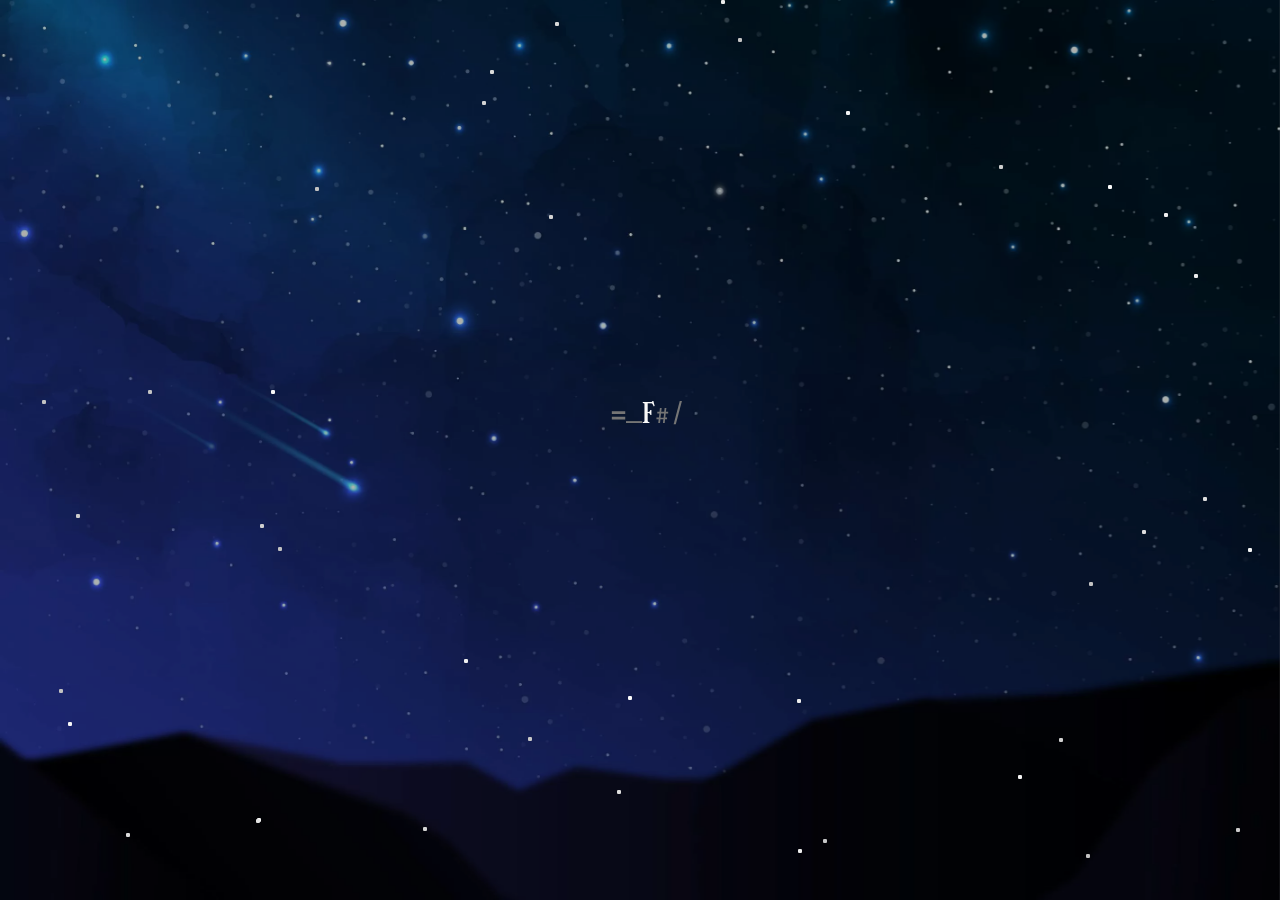
==== index.html @ 8d0498d8 "Archivos iniciales" ====
<!DOCTYPE html>
<html lang="en">
<head>
    <meta charset="UTF-8">
    <meta http-equiv="X-UA-Compatible" content="IE=edge">
    <meta name="viewport" content="width=device-width, initial-scale=1.0">
    <title>La Sociedad de los Tulipanes</title>

    <link rel="stylesheet" href="css/index.css">
</head>
<body>
    <div class="bg"></div>
 
      <div class="text"></div>
    <div class="star-field">
    <div class="layer"></div>
    <div class="layer"></div>
    <div class="layer"></div>
    <script src="js/textanim.js"></script>
</body>
</html>
---- css/index.css ----
@import url("https://fonts.googleapis.com/css2?family=Girassol&display=swap");

body {
  display: flex;
  justify-content: center;
  flex-direction: column;
  width: 100%;
  align-items: center;
  height: 90vh;
}

.text {
  font-weight: 100;
  font-size: 28px;
  color: #fafafa;
  font-family: 'Girassol', cursive;
}
.dud {
  color: #757575;
}

.bg {
  background: url(../media/img/bg.webp) no-repeat;
  background-size: cover;
  height: 100%;
  width: 100%;
  position: fixed;
  top: 0;
  left: 0;
  z-index: -3;
}
.bg:before {
  content: "";
  width: 100%;
  height: 100%;
  background: #000;
  position: fixed;
  z-index: -1;
  top: 0;
  left: 0;
  opacity: 0.3;
}

@keyframes sf-fly-by-1 {
  from {
    transform: translateZ(-600px);
    opacity: 0.5;
  }
  to {
    transform: translateZ(0);
    opacity: 0.5;
  }
}
@keyframes sf-fly-by-2 {
  from {
    transform: translateZ(-1200px);
    opacity: 0.5;
  }
  to {
    transform: translateZ(-600px);
    opacity: 0.5;
  }
}
@keyframes sf-fly-by-3 {
  from {
    transform: translateZ(-1800px);
    opacity: 0.5;
  }
  to {
    transform: translateZ(-1200px);
    opacity: 0.5;
  }
}
.star-field {
  position: fixed;
  top: 0;
  left: 0;
  width: 100%;
  height: 100%;
  perspective: 600px;
  -webkit-perspective: 600px;
  z-index: -1;
}
.star-field .layer {
  box-shadow: -411px -476px #cccccc, 777px -407px #d4d4d4, -387px -477px #fcfcfc,
    -91px -235px #d4d4d4, 491px -460px #f7f7f7, 892px -128px #f7f7f7,
    758px -277px #ededed, 596px 378px #cccccc, 647px 423px whitesmoke,
    183px 389px #c7c7c7, 524px -237px #f0f0f0, 679px -535px #e3e3e3,
    158px 399px #ededed, 157px 249px #ededed, 81px -450px #ebebeb,
    719px -360px #c2c2c2, -499px 473px #e8e8e8, -158px -349px #d4d4d4,
    870px -134px #cfcfcf, 446px 404px #c2c2c2, 440px 490px #d4d4d4,
    414px 507px #e6e6e6, -12px 246px #fcfcfc, -384px 369px #e3e3e3,
    641px -413px #fcfcfc, 822px 516px #dbdbdb, 449px 132px #c2c2c2,
    727px 146px #f7f7f7, -315px -488px #e6e6e6, 952px -70px #e3e3e3,
    -869px -29px #dbdbdb, 502px 80px #dedede, 764px 342px #e0e0e0,
    -150px -380px #dbdbdb, 654px -426px #e3e3e3, -325px -263px #c2c2c2,
    755px -447px #c7c7c7, 729px -177px #c2c2c2, -682px -391px #e6e6e6,
    554px -176px #ededed, -85px -428px #d9d9d9, 714px 55px #e8e8e8,
    359px -285px #cfcfcf, -362px -508px #dedede, 468px -265px #fcfcfc,
    74px -500px #c7c7c7, -514px 383px #dbdbdb, 730px -92px #cfcfcf,
    -112px 287px #c9c9c9, -853px 79px #d6d6d6, 828px 475px #d6d6d6,
    -681px 13px #fafafa, -176px 209px #f0f0f0, 758px 457px #fafafa,
    -383px -454px #ededed, 813px 179px #d1d1d1, 608px 98px whitesmoke,
    -860px -65px #c4c4c4, -572px 272px #f7f7f7, 459px 533px #fcfcfc,
    624px -481px #e6e6e6, 790px 477px #dedede, 731px -403px #ededed,
    70px -534px #cccccc, -23px 510px #cfcfcf, -652px -237px whitesmoke,
    -690px 367px #d1d1d1, 810px 536px #d1d1d1, 774px 293px #c9c9c9,
    -362px 97px #c2c2c2, 563px 47px #dedede, 313px 475px #e0e0e0,
    839px -491px #e3e3e3, -217px 377px #d4d4d4, -581px 239px #c2c2c2,
    -857px 72px #cccccc, -23px 340px #dedede, -837px 246px white,
    170px -502px #cfcfcf, 822px -443px #e0e0e0, 795px 497px #e0e0e0,
    -814px -337px #cfcfcf, 206px -339px #f2f2f2, -779px 108px #e6e6e6,
    808px 2px #d4d4d4, 665px 41px #d4d4d4, -564px 64px #cccccc,
    -380px 74px #cfcfcf, -369px -60px #f7f7f7, 47px -495px #e3e3e3,
    -383px 368px #f7f7f7, 419px 288px #d1d1d1, -598px -50px #c2c2c2,
    -833px 187px #c4c4c4, 378px 325px whitesmoke, -703px 375px #d6d6d6,
    392px 520px #d9d9d9, -492px -60px #c4c4c4, 759px 288px #ebebeb,
    98px -412px #c4c4c4, -911px -277px #c9c9c9;
  transform-style: preserve-3d;
  position: absolute;
  top: 50%;
  left: 50%;
  height: 4px;
  width: 4px;
  border-radius: 2px;
}
.star-field .layer:nth-child(1) {
  animation: sf-fly-by-1 5s linear infinite;
}
.star-field .layer:nth-child(2) {
  animation: sf-fly-by-2 5s linear infinite;
}
.star-field .layer:nth-child(3) {
  animation: sf-fly-by-3 5s linear infinite;
}
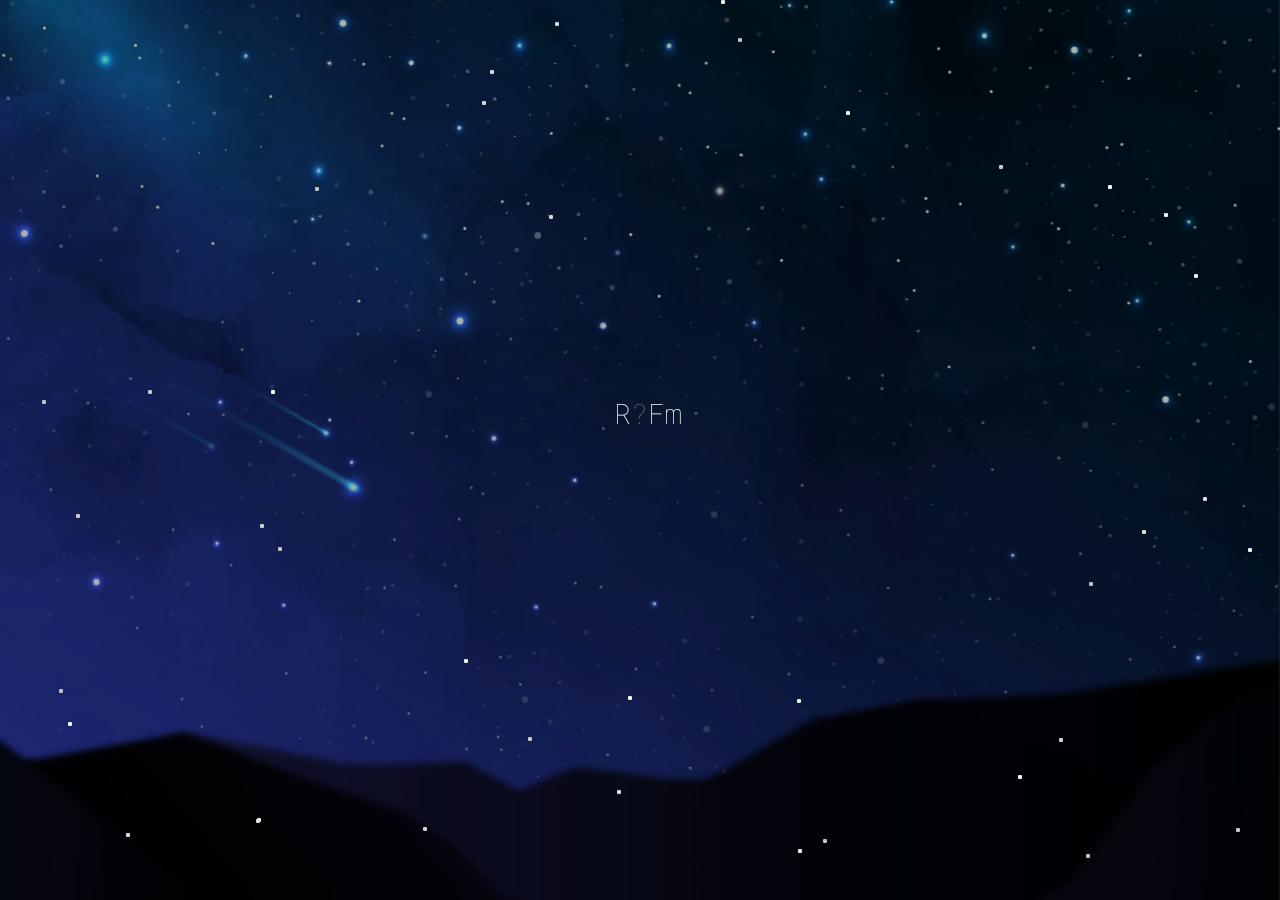
==== commit ebd41028: "cambio tipografia" ====
--- a/index.html
+++ b/index.html
@@ -10,7 +10,7 @@
 </head>
 <body>
     <div class="bg"></div>
- 
+    
       <div class="text"></div>
     <div class="star-field">
     <div class="layer"></div>
--- a/css/index.css
+++ b/css/index.css
@@ -1,5 +1,5 @@
 @import url("https://fonts.googleapis.com/css2?family=Girassol&display=swap");
-
+@import 'https://fonts.googleapis.com/css?family=Roboto+Mono:100';
 body {
   display: flex;
   justify-content: center;
@@ -13,7 +13,8 @@
   font-weight: 100;
   font-size: 28px;
   color: #fafafa;
-  font-family: 'Girassol', cursive;
+  /* font-family: 'Girassol', cursive; */
+  font-family: 'Roboto Mono', monospace;
 }
 .dud {
   color: #757575;
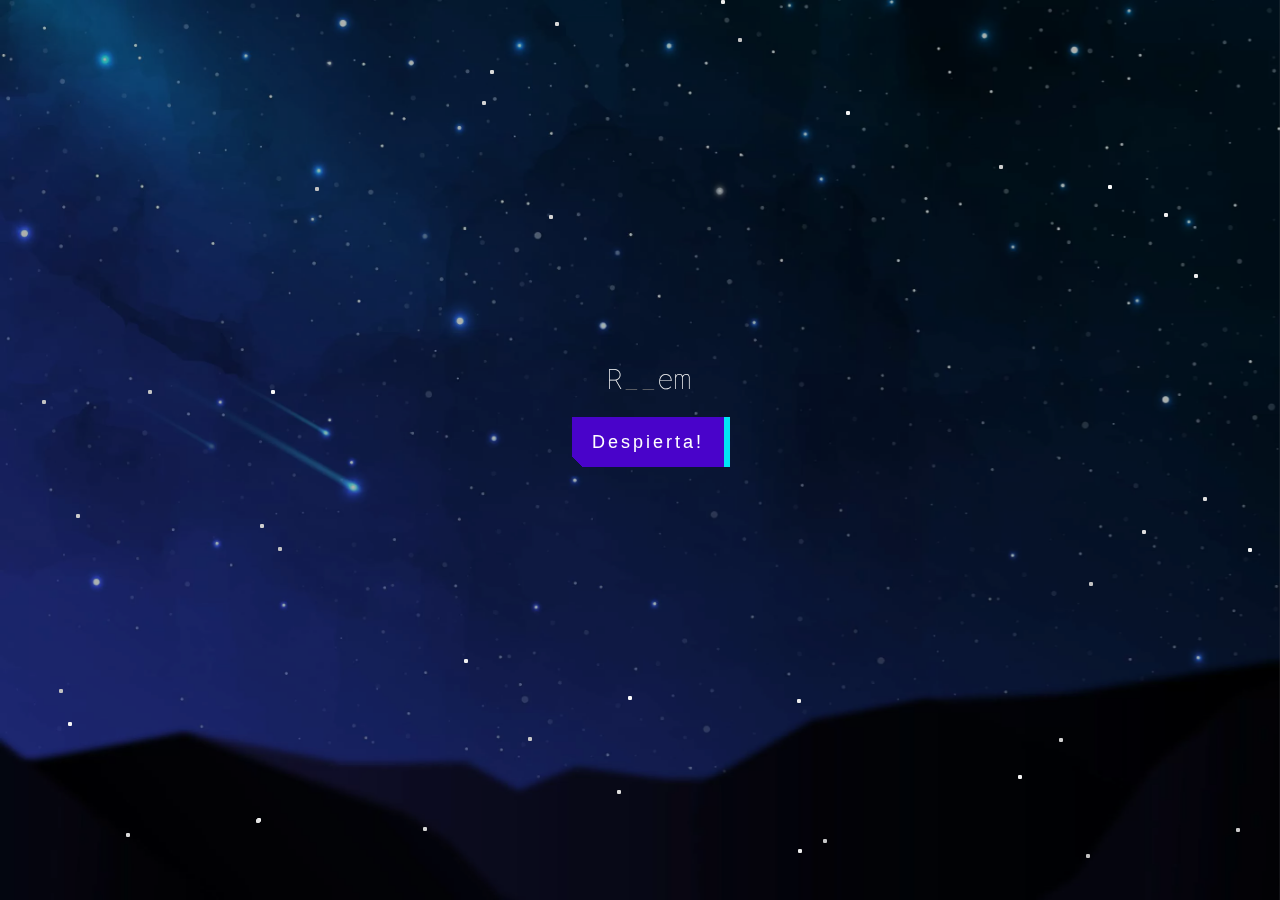
==== commit 2c500246: "Agregado efecto texto karaoke y boton" ====
--- a/index.html
+++ b/index.html
@@ -12,6 +12,7 @@
     <div class="bg"></div>
     
       <div class="text"></div>
+      <button> Despierta! </button>
     <div class="star-field">
     <div class="layer"></div>
     <div class="layer"></div>
--- a/css/index.css
+++ b/css/index.css
@@ -1,5 +1,4 @@
-@import url("https://fonts.googleapis.com/css2?family=Girassol&display=swap");
-@import 'https://fonts.googleapis.com/css?family=Roboto+Mono:100';
+@import "https://fonts.googleapis.com/css?family=Roboto+Mono:100";
 body {
   display: flex;
   justify-content: center;
@@ -13,8 +12,8 @@
   font-weight: 100;
   font-size: 28px;
   color: #fafafa;
-  /* font-family: 'Girassol', cursive; */
-  font-family: 'Roboto Mono', monospace;
+  font-family: "Roboto Mono", monospace;
+  text-align: center;
 }
 .dud {
   color: #757575;
@@ -134,3 +133,159 @@
 .star-field .layer:nth-child(3) {
   animation: sf-fly-by-3 5s linear infinite;
 }
+
+/*KARAOKE EFFECT */
+
+@-webkit-keyframes pulse {
+  0% {
+    color: #aaa;
+  }
+  50% {
+    color: #fff;
+  }
+  100% {
+    color: #aaa;
+  }
+}
+@-moz-keyframes pulse {
+  0% {
+    color: #aaa;
+  }
+  50% {
+    color: #fff;
+  }
+  100% {
+    color: #aaa;
+  }
+}
+@keyframes pulse {
+  0% {
+    color: #aaa;
+  }
+  50% {
+    color: #fff;
+  }
+  100% {
+    color: #aaa;
+  }
+}
+.karaoke-caption {
+  padding-top: 30px;
+  text-align: center;
+  font-size: 20pt;
+  font-family: Helvetica Neue, Helvetica, Arial, sans-serif;
+  font-weight: 300;
+}
+.karaoke-caption span {
+  color: #555;
+}
+.karaoke-caption span.highlighted {
+  color: #999;
+  -webkit-animation: pulse 0.3s ease-out;
+  -moz-animation: pulse 0.3s ease-out;
+  animation: pulse 0.3s ease-out;
+}
+
+/* BOTON FUTURISTA  */
+
+button,
+button::after {
+  margin-top: 20px;
+  padding: 16px 20px;
+  font-size: 18px;
+  background: linear-gradient(45deg, transparent 5%, #4903ca 5%);
+  border: 0;
+  color: #fff;
+  letter-spacing: 3px;
+  line-height: 1;
+  box-shadow: 6px 0px 0px #00e6f6;
+  outline: transparent;
+  position: relative;
+}
+
+button::after {
+  --slice-0: inset(50% 50% 50% 50%);
+  --slice-1: inset(80% -6px 0 0);
+  --slice-2: inset(50% -6px 30% 0);
+  --slice-3: inset(10% -6px 85% 0);
+  --slice-4: inset(40% -6px 43% 0);
+  --slice-5: inset(80% -6px 5% 0);
+  content: "Despierta!";
+  display: block;
+  position: absolute;
+  top: 0;
+  left: 0;
+  right: 0;
+  bottom: 0;
+  background: linear-gradient(
+    45deg,
+    transparent 3%,
+    #00e6f6 3%,
+    #00e6f6 5%,
+    #ff013c 5%
+  );
+  text-shadow: -3px -3px 0px #f8f005, 3px 3px 0px #00e6f6;
+  clip-path: var(--slice-0);
+}
+
+button:hover::after {
+  animation: 1s glitch;
+  animation-timing-function: steps(2, end);
+}
+
+@keyframes glitch {
+  0% {
+    clip-path: var(--slice-1);
+    transform: translate(-20px, -10px);
+  }
+
+  10% {
+    clip-path: var(--slice-3);
+    transform: translate(10px, 10px);
+  }
+
+  20% {
+    clip-path: var(--slice-1);
+    transform: translate(-10px, 10px);
+  }
+
+  30% {
+    clip-path: var(--slice-3);
+    transform: translate(0px, 5px);
+  }
+
+  40% {
+    clip-path: var(--slice-2);
+    transform: translate(-5px, 0px);
+  }
+
+  50% {
+    clip-path: var(--slice-3);
+    transform: translate(5px, 0px);
+  }
+
+  60% {
+    clip-path: var(--slice-4);
+    transform: translate(5px, 10px);
+  }
+
+  70% {
+    clip-path: var(--slice-2);
+    transform: translate(-10px, 10px);
+  }
+
+  80% {
+    clip-path: var(--slice-5);
+    transform: translate(20px, -10px);
+  }
+
+  90% {
+    clip-path: var(--slice-1);
+    transform: translate(-10px, 0px);
+  }
+
+  100% {
+    clip-path: var(--slice-1);
+    transform: translate(0);
+  }
+}
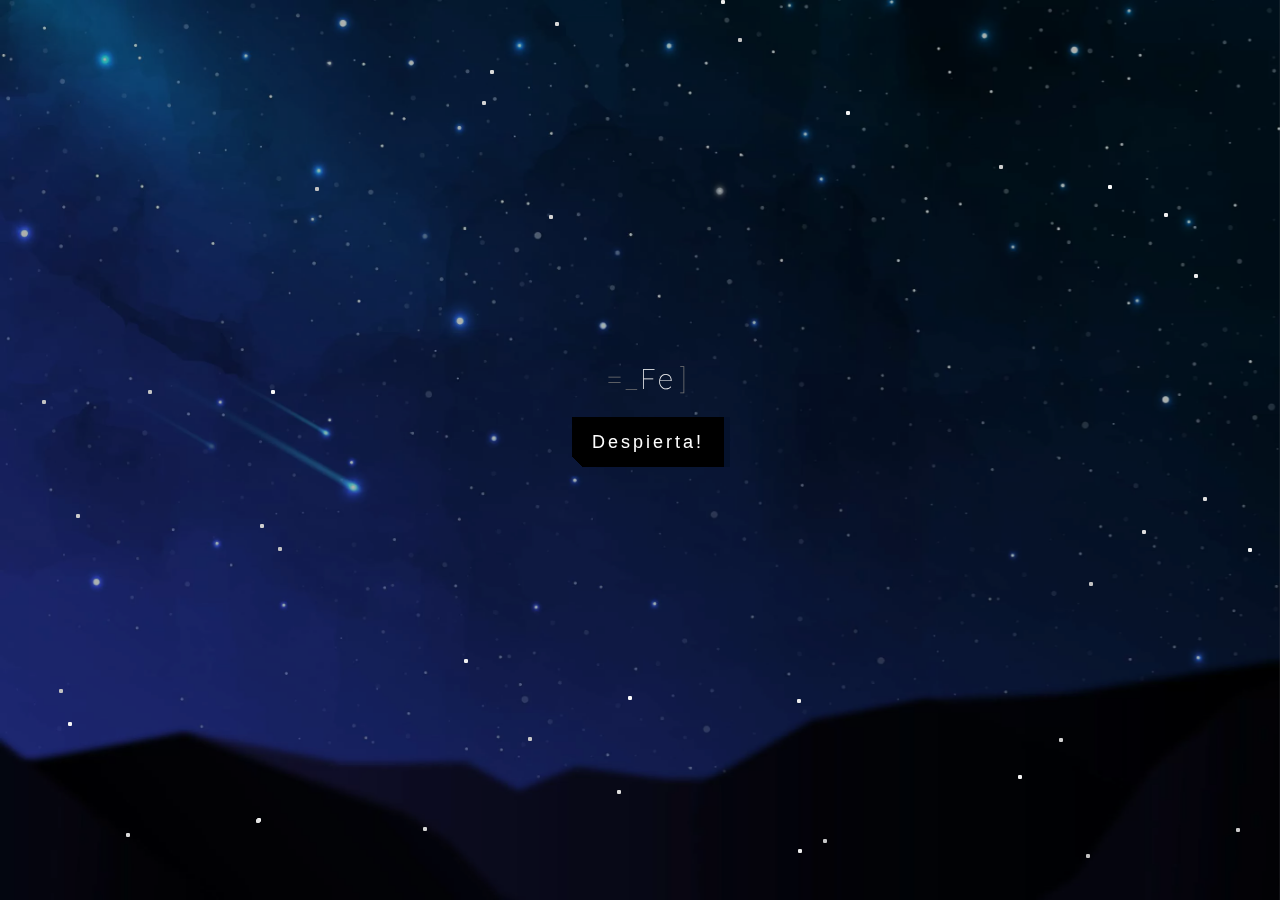
==== commit 29340882: "varios cambios" ====
--- a/index.html
+++ b/index.html
@@ -12,7 +12,7 @@
     <div class="bg"></div>
     
       <div class="text"></div>
-      <button> Despierta! </button>
+      <button><a href="/conversation.html">Despierta!</a>  </button>
     <div class="star-field">
     <div class="layer"></div>
     <div class="layer"></div>
--- a/css/index.css
+++ b/css/index.css
@@ -7,7 +7,10 @@
   align-items: center;
   height: 90vh;
 }
-
+a {
+  text-decoration: none;
+  color: #fff;
+}
 .text {
   font-weight: 100;
   font-size: 28px;
@@ -193,12 +196,12 @@
   margin-top: 20px;
   padding: 16px 20px;
   font-size: 18px;
-  background: linear-gradient(45deg, transparent 5%, #4903ca 5%);
+  background: linear-gradient(45deg, transparent 5%, #000 5%);
   border: 0;
   color: #fff;
   letter-spacing: 3px;
   line-height: 1;
-  box-shadow: 6px 0px 0px #00e6f6;
+  box-shadow: 6px 0px 0px #05122c;
   outline: transparent;
   position: relative;
 }
@@ -220,11 +223,11 @@
   background: linear-gradient(
     45deg,
     transparent 3%,
-    #00e6f6 3%,
-    #00e6f6 5%,
-    #ff013c 5%
+    #fff 3%,
+    #06152f 5%,
+    #06152f 5%
   );
-  text-shadow: -3px -3px 0px #f8f005, 3px 3px 0px #00e6f6;
+  text-shadow: -3px -3px 0px #f8f005, 3px 3px 0px #00eff6f6;
   clip-path: var(--slice-0);
 }
 
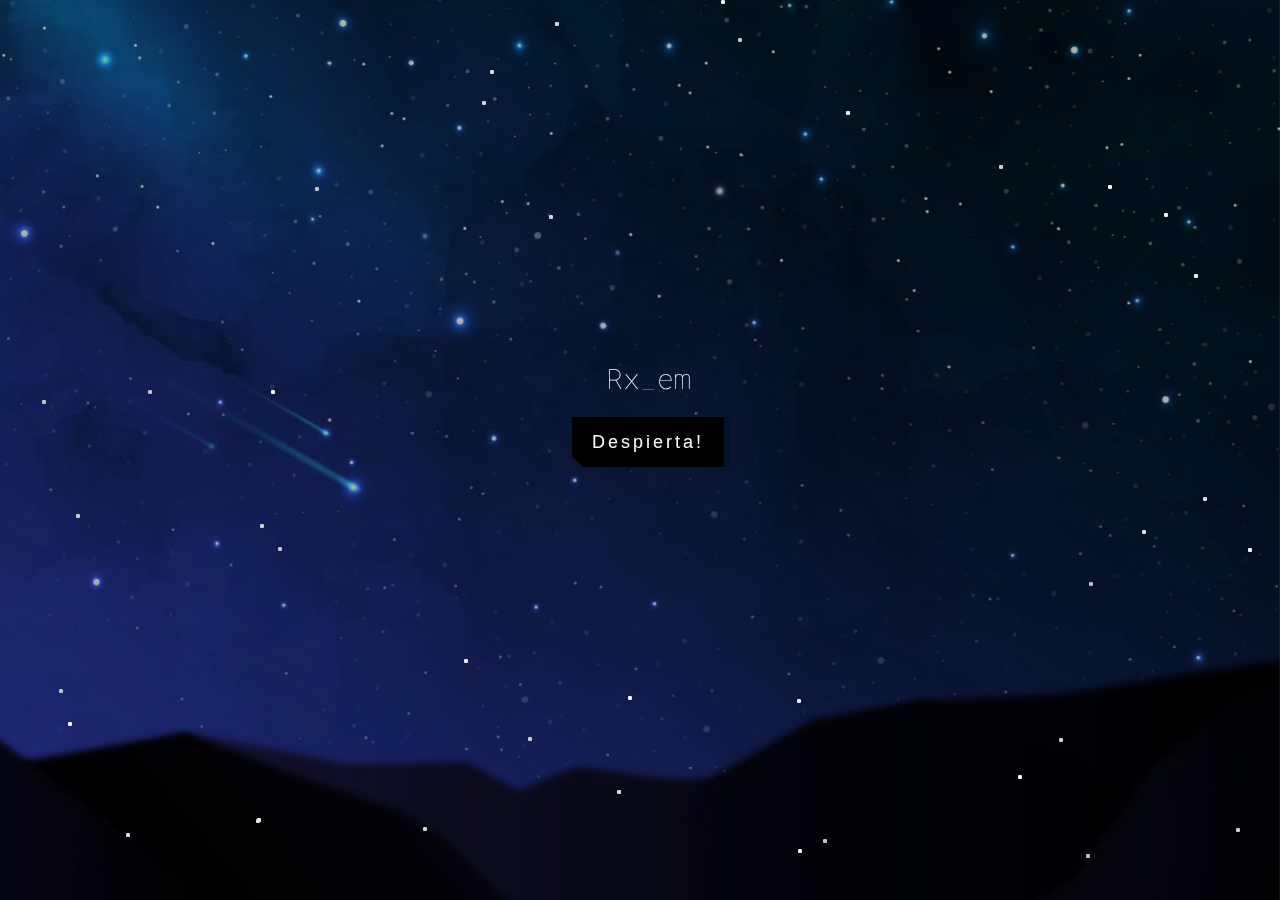
==== commit dd31b886: "arreglo de enlaces" ====
--- a/index.html
+++ b/index.html
@@ -12,7 +12,7 @@
     <div class="bg"></div>
     
       <div class="text"></div>
-      <button><a href="/conversation.html">Despierta!</a>  </button>
+      <button><a href="https://lambdaily.github.io/Sofi/conversation.html">Despierta!</a>  </button>
     <div class="star-field">
     <div class="layer"></div>
     <div class="layer"></div>
